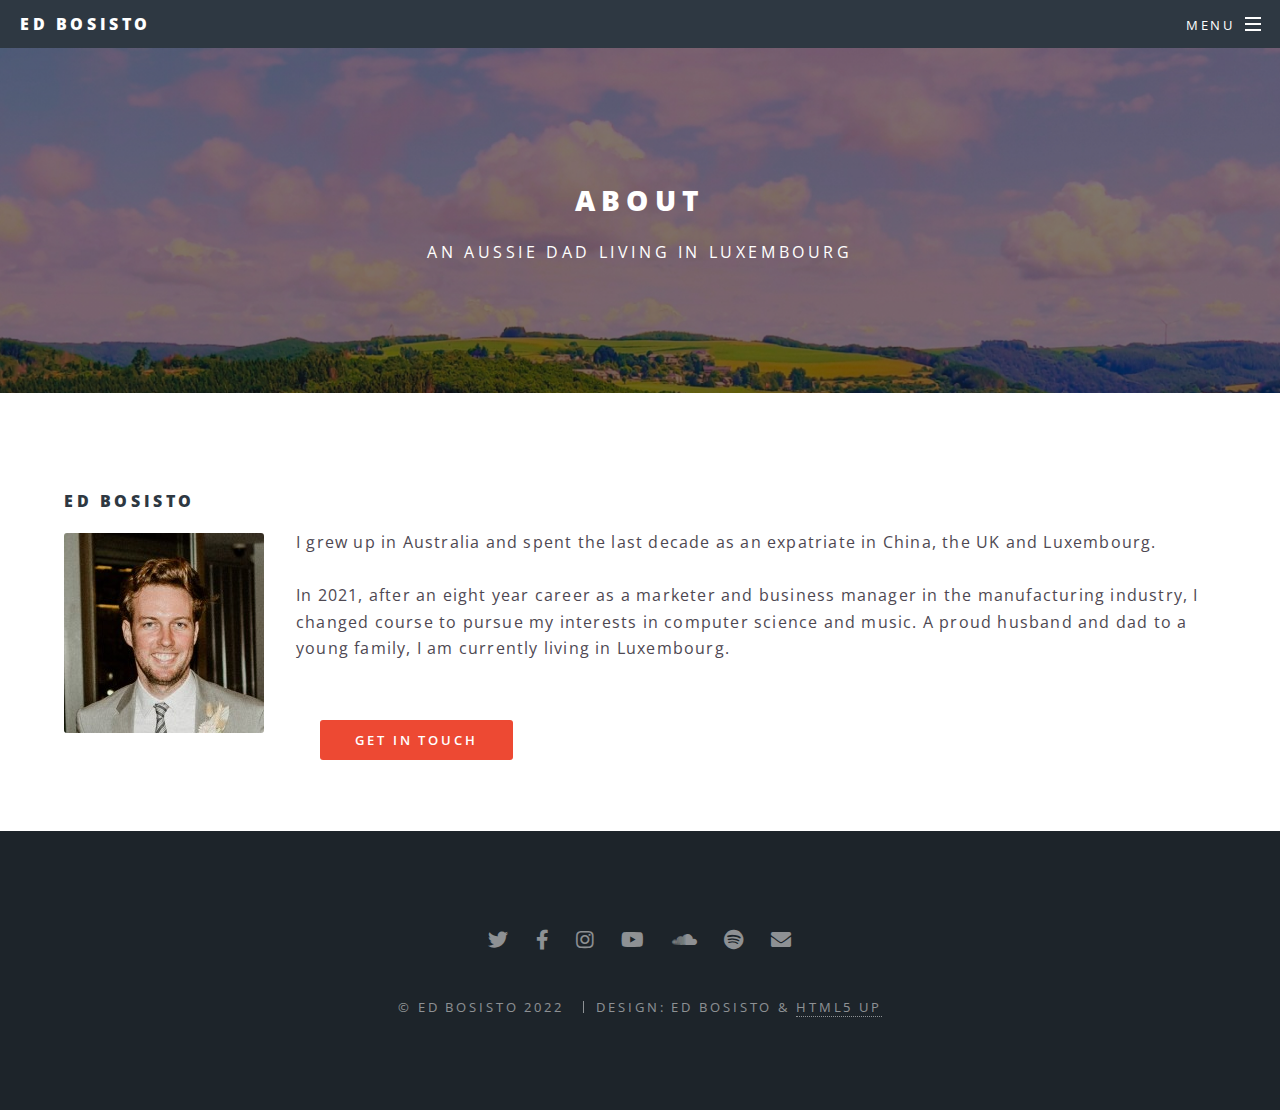
==== about.html @ 2164d8dc "uploaded from local drive" ====
<!DOCTYPE HTML>
<!--
	Spectral by HTML5 UP
	html5up.net | @ajlkn
	Free for personal and commercial use under the CCA 3.0 license (html5up.net/license)
-->
<html>

<head>
  <title>About</title>
  <meta charset="utf-8" />
  <meta name="viewport" content="width=device-width, initial-scale=1, user-scalable=no" />
  <link rel="icon" href="images/EB-blue-favicon.png">
  <link rel="stylesheet" href="assets/css/main.css" />
  <noscript>
    <link rel="stylesheet" href="assets/css/noscript.css" />
  </noscript>
</head>

<body class="is-preload">

  <!-- Page Wrapper -->
  <div id="page-wrapper">

    <!-- Header -->
    <header id="header">
      <h1><a href="index.html">Ed Bosisto</a></h1>
      <nav id="nav">
        <ul>
          <li class="special">
            <a href="#menu" class="menuToggle"><span>Menu</span></a>
            <div id="menu">
              <ul>
                <li><a href="about.html">About</a></li>
                <li><a href="programmer.html">Programmer</a></li>
                <li><a href="web-dev.html">Web Development</a></li>
                <li><a href="music.html">Music</a></li>
                <li><a href="blog.html">Blog</a></li>
                <li><a href="contact.html">Contact</a></li>
              </ul>
            </div>
          </li>
        </ul>
      </nav>
    </header>

    <!-- Main -->
    <article id="main">
      <header>
        <h2>About</h2>
        <p>An Aussie dad living in Luxembourg</p>
      </header>
      <section class="wrapper style5">
        <div class="inner">

          <section>
            <h4>Ed Bosisto</h4>
            <p><span class="image left"><img src="images/edbosisto-mug-square.jpg" alt="" /></span>I grew up in Australia and spent the last decade as an expatriate in China, the UK and Luxembourg. <br><br>
              In 2021, after an eight year career as a marketer and business manager in the manufacturing industry, I changed course to pursue my interests in computer science and music. A proud husband and dad to a young family, I am currently living
              in Luxembourg. <br><br>
            </p>
            <div class="row">
              <div class="col-6 col-12-medium">
                <a href="contact.html" class="button primary">Get in touch</a>
              </div>
            </div>
          </section>

        </div>
      </section>
    </article>

    <!-- Footer -->
		<footer id="footer">
			<ul class="icons">
				<li><a href="https://twitter.com/edbosisto" class="icon brands fa-twitter"><span class="label">Twitter</span></a></li>
				<li><a href="https://www.facebook.com/ed.bosisto" class="icon brands fa-facebook-f"><span class="label">Facebook</span></a></li>
				<li><a href="https://www.instagram.com/edbosisto/" class="icon brands fa-instagram"><span class="label">Instagram</span></a></li>
				<li><a href="https://www.youtube.com/channel/UC5zPRGl_d61PkL25b0gmbJA" class="icon brands fa-youtube"><span class="label">Instagram</span></a></li>
				<li><a href="https://soundcloud.com/edward-bosisto" class="icon brands fa-soundcloud"><span class="label">Soundcloud</span></a></li>
				<li><a href="https://open.spotify.com/artist/3NBjNRK4pB1Wua59xARRiu" class="icon brands fa-spotify"><span class="label">Spotify</span></a></li>
				<li><a href="contact.html" class="icon solid fa-envelope"><span class="label">Email</span></a></li>
			</ul>
			<ul class="copyright">
				<li>&copy; Ed Bosisto 2022</li>
				<li>Design: Ed Bosisto & <a href="http://html5up.net">HTML5 UP</a></li>
			</ul>
		</footer>

  </div>

  <!-- Scripts -->
  <script src="assets/js/jquery.min.js"></script>
  <script src="assets/js/jquery.scrollex.min.js"></script>
  <script src="assets/js/jquery.scrolly.min.js"></script>
  <script src="assets/js/browser.min.js"></script>
  <script src="assets/js/breakpoints.min.js"></script>
  <script src="assets/js/util.js"></script>
  <script src="assets/js/main.js"></script>

</body>

</html>
---- assets/css/main.css ----
@import url(fontawesome-all.min.css);
@import url("https://fonts.googleapis.com/css?family=Open+Sans:400,400italic,600,600italic,800,800italic");

/*
	Spectral by HTML5 UP
	html5up.net | @ajlkn
	Free for personal and commercial use under the CCA 3.0 license (html5up.net/license)
*/

html, body, div, span, applet, object,
iframe, h1, h2, h3, h4, h5, h6, p, blockquote,
pre, a, abbr, acronym, address, big, cite,
code, del, dfn, em, img, ins, kbd, q, s, samp,
small, strike, strong, sub, sup, tt, var, b,
u, i, center, dl, dt, dd, ol, ul, li, fieldset,
form, label, legend, table, caption, tbody,
tfoot, thead, tr, th, td, article, aside,
canvas, details, embed, figure, figcaption,
footer, header, hgroup, menu, nav, output, ruby,
section, summary, time, mark, audio, video {
	margin: 0;
	padding: 0;
	border: 0;
	font-size: 100%;
	font: inherit;
	vertical-align: baseline;}

article, aside, details, figcaption, figure,
footer, header, hgroup, menu, nav, section {
	display: block;}

body {
	line-height: 1;
}

ol, ul {
	list-style: none;
}

blockquote, q {
	quotes: none;
}

	blockquote:before, blockquote:after, q:before, q:after {
		content: '';
		content: none;
	}

table {
	border-collapse: collapse;
	border-spacing: 0;
}

body {
	-webkit-text-size-adjust: none;
}

mark {
	background-color: transparent;
	color: inherit;
}

input::-moz-focus-inner {
	border: 0;
	padding: 0;
}

input, select, textarea {
	-moz-appearance: none;
	-webkit-appearance: none;
	-ms-appearance: none;
	appearance: none;
}

/* Basic */

	@-ms-viewport {
		width: device-width;
	}

	html {
		box-sizing: border-box;
	}

	*, *:before, *:after {
		box-sizing: inherit;
	}

	body {
		background: #2e3842;
	}

		body.is-preload *, body.is-preload *:before, body.is-preload *:after {
			-moz-animation: none !important;
			-webkit-animation: none !important;
			-ms-animation: none !important;
			animation: none !important;
			-moz-transition: none !important;
			-webkit-transition: none !important;
			-ms-transition: none !important;
			transition: none !important;
		}

	body, input, select, textarea {
		color: #fff;
		font-family: "Open Sans", Helvetica, sans-serif;
		font-size: 15pt;
		font-weight: 400;
		letter-spacing: 0.075em;
		line-height: 1.65em;
	}

		@media screen and (max-width: 1680px) {

			body, input, select, textarea {
				font-size: 13pt;
			}

		}

		@media screen and (max-width: 1280px) {

			body, input, select, textarea {
				font-size: 12pt;
			}

		}

		@media screen and (max-width: 736px) {

			body, input, select, textarea {
				font-size: 11pt;
				letter-spacing: 0.0375em;
			}

		}

	a {
		-moz-transition: color 0.2s ease, border-bottom-color 0.2s ease;
		-webkit-transition: color 0.2s ease, border-bottom-color 0.2s ease;
		-ms-transition: color 0.2s ease, border-bottom-color 0.2s ease;
		transition: color 0.2s ease, border-bottom-color 0.2s ease;
		border-bottom: dotted 1px;
		color: inherit;
		text-decoration: none;
	}

		a:hover {
			border-bottom-color: transparent;
		}

	strong, b {
		color: #fff;
		font-weight: 600;
	}

	em, i {
		font-style: italic;
	}

	p {
		margin: 0 0 2em 0;
	}

	h1, h2, h3, h4, h5, h6 {
		color: #fff;
		font-weight: 800;
		letter-spacing: 0.225em;
		line-height: 1em;
		margin: 0 0 1em 0;
		text-transform: uppercase;
	}

		h1 a, h2 a, h3 a, h4 a, h5 a, h6 a {
			color: inherit;
			text-decoration: none;
		}

	h2 {
		font-size: 1.35em;
		line-height: 1.75em;
	}

		@media screen and (max-width: 736px) {

			h2 {
				font-size: 1.1em;
				line-height: 1.65em;
			}

		}

	h3 {
		font-size: 1.15em;
		line-height: 1.75em;
	}

		@media screen and (max-width: 736px) {

			h3 {
				font-size: 1em;
				line-height: 1.65em;
			}

		}

	h4 {
		font-size: 1em;
		line-height: 1.5em;
	}

	h5 {
		font-size: 0.8em;
		line-height: 1.5em;
	}

	h6 {
		font-size: 0.7em;
		line-height: 1.5em;
	}

	sub {
		font-size: 0.8em;
		position: relative;
		top: 0.5em;
	}

	sup {
		font-size: 0.8em;
		position: relative;
		top: -0.5em;
	}

	hr {
		border: 0;
		border-bottom: solid 2px #fff;
		margin: 3em 0;
	}

		hr.major {
			margin: 4.5em 0;
		}

	blockquote {
		border-left: solid 4px #fff;
		font-style: italic;
		margin: 0 0 2em 0;
		padding: 0.5em 0 0.5em 2em;
	}

	code {
		background: rgba(144, 144, 144, 0.25);
		border-radius: 3px;
		font-family: "Courier New", monospace;
		font-size: 0.9em;
		letter-spacing: 0;
		margin: 0 0.25em;
		padding: 0.25em 0.65em;
	}

	pre {
		-webkit-overflow-scrolling: touch;
		font-family: "Courier New", monospace;
		font-size: 0.9em;
		margin: 0 0 2em 0;
	}

		pre code {
			display: block;
			line-height: 1.75em;
			padding: 1em 1.5em;
			overflow-x: auto;
		}

	.align-left {
		text-align: left;
	}

	.align-center {
		text-align: center;
	}

	.align-right {
		text-align: right;
	}

/* Row */

	.row {
		display: flex;
		flex-wrap: wrap;
		box-sizing: border-box;
		align-items: stretch;
	}

		.row > * {
			box-sizing: border-box;
		}

		.row.gtr-uniform > * > :last-child {
			margin-bottom: 0;
		}

		.row.aln-left {
			justify-content: flex-start;
		}

		.row.aln-center {
			justify-content: center;
		}

		.row.aln-right {
			justify-content: flex-end;
		}

		.row.aln-top {
			align-items: flex-start;
		}

		.row.aln-middle {
			align-items: center;
		}

		.row.aln-bottom {
			align-items: flex-end;
		}

		.row > .imp {
			order: -1;
		}

		.row > .col-1 {
			width: 8.33333%;
		}

		.row > .off-1 {
			margin-left: 8.33333%;
		}

		.row > .col-2 {
			width: 16.66667%;
		}

		.row > .off-2 {
			margin-left: 16.66667%;
		}

		.row > .col-3 {
			width: 25%;
		}

		.row > .off-3 {
			margin-left: 25%;
		}

		.row > .col-4 {
			width: 33.33333%;
		}

		.row > .off-4 {
			margin-left: 33.33333%;
		}

		.row > .col-5 {
			width: 41.66667%;
		}

		.row > .off-5 {
			margin-left: 41.66667%;
		}

		.row > .col-6 {
			width: 50%;
		}

		.row > .off-6 {
			margin-left: 50%;
		}

		.row > .col-7 {
			width: 58.33333%;
		}

		.row > .off-7 {
			margin-left: 58.33333%;
		}

		.row > .col-8 {
			width: 66.66667%;
		}

		.row > .off-8 {
			margin-left: 66.66667%;
		}

		.row > .col-9 {
			width: 75%;
		}

		.row > .off-9 {
			margin-left: 75%;
		}

		.row > .col-10 {
			width: 83.33333%;
		}

		.row > .off-10 {
			margin-left: 83.33333%;
		}

		.row > .col-11 {
			width: 91.66667%;
		}

		.row > .off-11 {
			margin-left: 91.66667%;
		}

		.row > .col-12 {
			width: 100%;
		}

		.row > .off-12 {
			margin-left: 100%;
		}

		.row.gtr-0 {
			margin-top: 0;
			margin-left: 0em;
		}

			.row.gtr-0 > * {
				padding: 0 0 0 0em;
			}

			.row.gtr-0.gtr-uniform {
				margin-top: 0em;
			}

				.row.gtr-0.gtr-uniform > * {
					padding-top: 0em;
				}

		.row.gtr-25 {
			margin-top: 0;
			margin-left: -0.375em;
		}

			.row.gtr-25 > * {
				padding: 0 0 0 0.375em;
			}

			.row.gtr-25.gtr-uniform {
				margin-top: -0.375em;
			}

				.row.gtr-25.gtr-uniform > * {
					padding-top: 0.375em;
				}

		.row.gtr-50 {
			margin-top: 0;
			margin-left: -0.75em;
		}

			.row.gtr-50 > * {
				padding: 0 0 0 0.75em;
			}

			.row.gtr-50.gtr-uniform {
				margin-top: -0.75em;
			}

				.row.gtr-50.gtr-uniform > * {
					padding-top: 0.75em;
				}

		.row {
			margin-top: 0;
			margin-left: -1.5em;
		}

			.row > * {
				padding: 0 0 0 1.5em;
			}

			.row.gtr-uniform {
				margin-top: -1.5em;
			}

				.row.gtr-uniform > * {
					padding-top: 1.5em;
				}

		.row.gtr-150 {
			margin-top: 0;
			margin-left: -2.25em;
		}

			.row.gtr-150 > * {
				padding: 0 0 0 2.25em;
			}

			.row.gtr-150.gtr-uniform {
				margin-top: -2.25em;
			}

				.row.gtr-150.gtr-uniform > * {
					padding-top: 2.25em;
				}

		.row.gtr-200 {
			margin-top: 0;
			margin-left: -3em;
		}

			.row.gtr-200 > * {
				padding: 0 0 0 3em;
			}

			.row.gtr-200.gtr-uniform {
				margin-top: -3em;
			}

				.row.gtr-200.gtr-uniform > * {
					padding-top: 3em;
				}

		@media screen and (max-width: 1680px) {

			.row {
				display: flex;
				flex-wrap: wrap;
				box-sizing: border-box;
				align-items: stretch;
			}

				.row > * {
					box-sizing: border-box;
				}

				.row.gtr-uniform > * > :last-child {
					margin-bottom: 0;
				}

				.row.aln-left {
					justify-content: flex-start;
				}

				.row.aln-center {
					justify-content: center;
				}

				.row.aln-right {
					justify-content: flex-end;
				}

				.row.aln-top {
					align-items: flex-start;
				}

				.row.aln-middle {
					align-items: center;
				}

				.row.aln-bottom {
					align-items: flex-end;
				}

				.row > .imp-xlarge {
					order: -1;
				}

				.row > .col-1-xlarge {
					width: 8.33333%;
				}

				.row > .off-1-xlarge {
					margin-left: 8.33333%;
				}

				.row > .col-2-xlarge {
					width: 16.66667%;
				}

				.row > .off-2-xlarge {
					margin-left: 16.66667%;
				}

				.row > .col-3-xlarge {
					width: 25%;
				}

				.row > .off-3-xlarge {
					margin-left: 25%;
				}

				.row > .col-4-xlarge {
					width: 33.33333%;
				}

				.row > .off-4-xlarge {
					margin-left: 33.33333%;
				}

				.row > .col-5-xlarge {
					width: 41.66667%;
				}

				.row > .off-5-xlarge {
					margin-left: 41.66667%;
				}

				.row > .col-6-xlarge {
					width: 50%;
				}

				.row > .off-6-xlarge {
					margin-left: 50%;
				}

				.row > .col-7-xlarge {
					width: 58.33333%;
				}

				.row > .off-7-xlarge {
					margin-left: 58.33333%;
				}

				.row > .col-8-xlarge {
					width: 66.66667%;
				}

				.row > .off-8-xlarge {
					margin-left: 66.66667%;
				}

				.row > .col-9-xlarge {
					width: 75%;
				}

				.row > .off-9-xlarge {
					margin-left: 75%;
				}

				.row > .col-10-xlarge {
					width: 83.33333%;
				}

				.row > .off-10-xlarge {
					margin-left: 83.33333%;
				}

				.row > .col-11-xlarge {
					width: 91.66667%;
				}

				.row > .off-11-xlarge {
					margin-left: 91.66667%;
				}

				.row > .col-12-xlarge {
					width: 100%;
				}

				.row > .off-12-xlarge {
					margin-left: 100%;
				}

				.row.gtr-0 {
					margin-top: 0;
					margin-left: 0em;
				}

					.row.gtr-0 > * {
						padding: 0 0 0 0em;
					}

					.row.gtr-0.gtr-uniform {
						margin-top: 0em;
					}

						.row.gtr-0.gtr-uniform > * {
							padding-top: 0em;
						}

				.row.gtr-25 {
					margin-top: 0;
					margin-left: -0.375em;
				}

					.row.gtr-25 > * {
						padding: 0 0 0 0.375em;
					}

					.row.gtr-25.gtr-uniform {
						margin-top: -0.375em;
					}

						.row.gtr-25.gtr-uniform > * {
							padding-top: 0.375em;
						}

				.row.gtr-50 {
					margin-top: 0;
					margin-left: -0.75em;
				}

					.row.gtr-50 > * {
						padding: 0 0 0 0.75em;
					}

					.row.gtr-50.gtr-uniform {
						margin-top: -0.75em;
					}

						.row.gtr-50.gtr-uniform > * {
							padding-top: 0.75em;
						}

				.row {
					margin-top: 0;
					margin-left: -1.5em;
				}

					.row > * {
						padding: 0 0 0 1.5em;
					}

					.row.gtr-uniform {
						margin-top: -1.5em;
					}

						.row.gtr-uniform > * {
							padding-top: 1.5em;
						}

				.row.gtr-150 {
					margin-top: 0;
					margin-left: -2.25em;
				}

					.row.gtr-150 > * {
						padding: 0 0 0 2.25em;
					}

					.row.gtr-150.gtr-uniform {
						margin-top: -2.25em;
					}

						.row.gtr-150.gtr-uniform > * {
							padding-top: 2.25em;
						}

				.row.gtr-200 {
					margin-top: 0;
					margin-left: -3em;
				}

					.row.gtr-200 > * {
						padding: 0 0 0 3em;
					}

					.row.gtr-200.gtr-uniform {
						margin-top: -3em;
					}

						.row.gtr-200.gtr-uniform > * {
							padding-top: 3em;
						}

		}

		@media screen and (max-width: 1280px) {

			.row {
				display: flex;
				flex-wrap: wrap;
				box-sizing: border-box;
				align-items: stretch;
			}

				.row > * {
					box-sizing: border-box;
				}

				.row.gtr-uniform > * > :last-child {
					margin-bottom: 0;
				}

				.row.aln-left {
					justify-content: flex-start;
				}

				.row.aln-center {
					justify-content: center;
				}

				.row.aln-right {
					justify-content: flex-end;
				}

				.row.aln-top {
					align-items: flex-start;
				}

				.row.aln-middle {
					align-items: center;
				}

				.row.aln-bottom {
					align-items: flex-end;
				}

				.row > .imp-large {
					order: -1;
				}

				.row > .col-1-large {
					width: 8.33333%;
				}

				.row > .off-1-large {
					margin-left: 8.33333%;
				}

				.row > .col-2-large {
					width: 16.66667%;
				}

				.row > .off-2-large {
					margin-left: 16.66667%;
				}

				.row > .col-3-large {
					width: 25%;
				}

				.row > .off-3-large {
					margin-left: 25%;
				}

				.row > .col-4-large {
					width: 33.33333%;
				}

				.row > .off-4-large {
					margin-left: 33.33333%;
				}

				.row > .col-5-large {
					width: 41.66667%;
				}

				.row > .off-5-large {
					margin-left: 41.66667%;
				}

				.row > .col-6-large {
					width: 50%;
				}

				.row > .off-6-large {
					margin-left: 50%;
				}

				.row > .col-7-large {
					width: 58.33333%;
				}

				.row > .off-7-large {
					margin-left: 58.33333%;
				}

				.row > .col-8-large {
					width: 66.66667%;
				}

				.row > .off-8-large {
					margin-left: 66.66667%;
				}

				.row > .col-9-large {
					width: 75%;
				}

				.row > .off-9-large {
					margin-left: 75%;
				}

				.row > .col-10-large {
					width: 83.33333%;
				}

				.row > .off-10-large {
					margin-left: 83.33333%;
				}

				.row > .col-11-large {
					width: 91.66667%;
				}

				.row > .off-11-large {
					margin-left: 91.66667%;
				}

				.row > .col-12-large {
					width: 100%;
				}

				.row > .off-12-large {
					margin-left: 100%;
				}

				.row.gtr-0 {
					margin-top: 0;
					margin-left: 0em;
				}

					.row.gtr-0 > * {
						padding: 0 0 0 0em;
					}

					.row.gtr-0.gtr-uniform {
						margin-top: 0em;
					}

						.row.gtr-0.gtr-uniform > * {
							padding-top: 0em;
						}

				.row.gtr-25 {
					margin-top: 0;
					margin-left: -0.375em;
				}

					.row.gtr-25 > * {
						padding: 0 0 0 0.375em;
					}

					.row.gtr-25.gtr-uniform {
						margin-top: -0.375em;
					}

						.row.gtr-25.gtr-uniform > * {
							padding-top: 0.375em;
						}

				.row.gtr-50 {
					margin-top: 0;
					margin-left: -0.75em;
				}

					.row.gtr-50 > * {
						padding: 0 0 0 0.75em;
					}

					.row.gtr-50.gtr-uniform {
						margin-top: -0.75em;
					}

						.row.gtr-50.gtr-uniform > * {
							padding-top: 0.75em;
						}

				.row {
					margin-top: 0;
					margin-left: -1.5em;
				}

					.row > * {
						padding: 0 0 0 1.5em;
					}

					.row.gtr-uniform {
						margin-top: -1.5em;
					}

						.row.gtr-uniform > * {
							padding-top: 1.5em;
						}

				.row.gtr-150 {
					margin-top: 0;
					margin-left: -2.25em;
				}

					.row.gtr-150 > * {
						padding: 0 0 0 2.25em;
					}

					.row.gtr-150.gtr-uniform {
						margin-top: -2.25em;
					}

						.row.gtr-150.gtr-uniform > * {
							padding-top: 2.25em;
						}

				.row.gtr-200 {
					margin-top: 0;
					margin-left: -3em;
				}

					.row.gtr-200 > * {
						padding: 0 0 0 3em;
					}

					.row.gtr-200.gtr-uniform {
						margin-top: -3em;
					}

						.row.gtr-200.gtr-uniform > * {
							padding-top: 3em;
						}

		}

		@media screen and (max-width: 980px) {

			.row {
				display: flex;
				flex-wrap: wrap;
				box-sizing: border-box;
				align-items: stretch;
			}

				.row > * {
					box-sizing: border-box;
				}

				.row.gtr-uniform > * > :last-child {
					margin-bottom: 0;
				}

				.row.aln-left {
					justify-content: flex-start;
				}

				.row.aln-center {
					justify-content: center;
				}

				.row.aln-right {
					justify-content: flex-end;
				}

				.row.aln-top {
					align-items: flex-start;
				}

				.row.aln-middle {
					align-items: center;
				}

				.row.aln-bottom {
					align-items: flex-end;
				}

				.row > .imp-medium {
					order: -1;
				}

				.row > .col-1-medium {
					width: 8.33333%;
				}

				.row > .off-1-medium {
					margin-left: 8.33333%;
				}

				.row > .col-2-medium {
					width: 16.66667%;
				}

				.row > .off-2-medium {
					margin-left: 16.66667%;
				}

				.row > .col-3-medium {
					width: 25%;
				}

				.row > .off-3-medium {
					margin-left: 25%;
				}

				.row > .col-4-medium {
					width: 33.33333%;
				}

				.row > .off-4-medium {
					margin-left: 33.33333%;
				}

				.row > .col-5-medium {
					width: 41.66667%;
				}

				.row > .off-5-medium {
					margin-left: 41.66667%;
				}

				.row > .col-6-medium {
					width: 50%;
				}

				.row > .off-6-medium {
					margin-left: 50%;
				}

				.row > .col-7-medium {
					width: 58.33333%;
				}

				.row > .off-7-medium {
					margin-left: 58.33333%;
				}

				.row > .col-8-medium {
					width: 66.66667%;
				}

				.row > .off-8-medium {
					margin-left: 66.66667%;
				}

				.row > .col-9-medium {
					width: 75%;
				}

				.row > .off-9-medium {
					margin-left: 75%;
				}

				.row > .col-10-medium {
					width: 83.33333%;
				}

				.row > .off-10-medium {
					margin-left: 83.33333%;
				}

				.row > .col-11-medium {
					width: 91.66667%;
				}

				.row > .off-11-medium {
					margin-left: 91.66667%;
				}

				.row > .col-12-medium {
					width: 100%;
				}

				.row > .off-12-medium {
					margin-left: 100%;
				}

				.row.gtr-0 {
					margin-top: 0;
					margin-left: 0em;
				}

					.row.gtr-0 > * {
						padding: 0 0 0 0em;
					}

					.row.gtr-0.gtr-uniform {
						margin-top: 0em;
					}

						.row.gtr-0.gtr-uniform > * {
							padding-top: 0em;
						}

				.row.gtr-25 {
					margin-top: 0;
					margin-left: -0.375em;
				}

					.row.gtr-25 > * {
						padding: 0 0 0 0.375em;
					}

					.row.gtr-25.gtr-uniform {
						margin-top: -0.375em;
					}

						.row.gtr-25.gtr-uniform > * {
							padding-top: 0.375em;
						}

				.row.gtr-50 {
					margin-top: 0;
					margin-left: -0.75em;
				}

					.row.gtr-50 > * {
						padding: 0 0 0 0.75em;
					}

					.row.gtr-50.gtr-uniform {
						margin-top: -0.75em;
					}

						.row.gtr-50.gtr-uniform > * {
							padding-top: 0.75em;
						}

				.row {
					margin-top: 0;
					margin-left: -1.5em;
				}

					.row > * {
						padding: 0 0 0 1.5em;
					}

					.row.gtr-uniform {
						margin-top: -1.5em;
					}

						.row.gtr-uniform > * {
							padding-top: 1.5em;
						}

				.row.gtr-150 {
					margin-top: 0;
					margin-left: -2.25em;
				}

					.row.gtr-150 > * {
						padding: 0 0 0 2.25em;
					}

					.row.gtr-150.gtr-uniform {
						margin-top: -2.25em;
					}

						.row.gtr-150.gtr-uniform > * {
							padding-top: 2.25em;
						}

				.row.gtr-200 {
					margin-top: 0;
					margin-left: -3em;
				}

					.row.gtr-200 > * {
						padding: 0 0 0 3em;
					}

					.row.gtr-200.gtr-uniform {
						margin-top: -3em;
					}

						.row.gtr-200.gtr-uniform > * {
							padding-top: 3em;
						}

		}

		@media screen and (max-width: 736px) {

			.row {
				display: flex;
				flex-wrap: wrap;
				box-sizing: border-box;
				align-items: stretch;
			}

				.row > * {
					box-sizing: border-box;
				}

				.row.gtr-uniform > * > :last-child {
					margin-bottom: 0;
				}

				.row.aln-left {
					justify-content: flex-start;
				}

				.row.aln-center {
					justify-content: center;
				}

				.row.aln-right {
					justify-content: flex-end;
				}

				.row.aln-top {
					align-items: flex-start;
				}

				.row.aln-middle {
					align-items: center;
				}

				.row.aln-bottom {
					align-items: flex-end;
				}

				.row > .imp-small {
					order: -1;
				}

				.row > .col-1-small {
					width: 8.33333%;
				}

				.row > .off-1-small {
					margin-left: 8.33333%;
				}

				.row > .col-2-small {
					width: 16.66667%;
				}

				.row > .off-2-small {
					margin-left: 16.66667%;
				}

				.row > .col-3-small {
					width: 25%;
				}

				.row > .off-3-small {
					margin-left: 25%;
				}

				.row > .col-4-small {
					width: 33.33333%;
				}

				.row > .off-4-small {
					margin-left: 33.33333%;
				}

				.row > .col-5-small {
					width: 41.66667%;
				}

				.row > .off-5-small {
					margin-left: 41.66667%;
				}

				.row > .col-6-small {
					width: 50%;
				}

				.row > .off-6-small {
					margin-left: 50%;
				}

				.row > .col-7-small {
					width: 58.33333%;
				}

				.row > .off-7-small {
					margin-left: 58.33333%;
				}

				.row > .col-8-small {
					width: 66.66667%;
				}

				.row > .off-8-small {
					margin-left: 66.66667%;
				}

				.row > .col-9-small {
					width: 75%;
				}

				.row > .off-9-small {
					margin-left: 75%;
				}

				.row > .col-10-small {
					width: 83.33333%;
				}

				.row > .off-10-small {
					margin-left: 83.33333%;
				}

				.row > .col-11-small {
					width: 91.66667%;
				}

				.row > .off-11-small {
					margin-left: 91.66667%;
				}

				.row > .col-12-small {
					width: 100%;
				}

				.row > .off-12-small {
					margin-left: 100%;
				}

				.row.gtr-0 {
					margin-top: 0;
					margin-left: 0em;
				}

					.row.gtr-0 > * {
						padding: 0 0 0 0em;
					}

					.row.gtr-0.gtr-uniform {
						margin-top: 0em;
					}

						.row.gtr-0.gtr-uniform > * {
							padding-top: 0em;
						}

				.row.gtr-25 {
					margin-top: 0;
					margin-left: -0.375em;
				}

					.row.gtr-25 > * {
						padding: 0 0 0 0.375em;
					}

					.row.gtr-25.gtr-uniform {
						margin-top: -0.375em;
					}

						.row.gtr-25.gtr-uniform > * {
							padding-top: 0.375em;
						}

				.row.gtr-50 {
					margin-top: 0;
					margin-left: -0.75em;
				}

					.row.gtr-50 > * {
						padding: 0 0 0 0.75em;
					}

					.row.gtr-50.gtr-uniform {
						margin-top: -0.75em;
					}

						.row.gtr-50.gtr-uniform > * {
							padding-top: 0.75em;
						}

				.row {
					margin-top: 0;
					margin-left: -1.5em;
				}

					.row > * {
						padding: 0 0 0 1.5em;
					}

					.row.gtr-uniform {
						margin-top: -1.5em;
					}

						.row.gtr-uniform > * {
							padding-top: 1.5em;
						}

				.row.gtr-150 {
					margin-top: 0;
					margin-left: -2.25em;
				}

					.row.gtr-150 > * {
						padding: 0 0 0 2.25em;
					}

					.row.gtr-150.gtr-uniform {
						margin-top: -2.25em;
					}

						.row.gtr-150.gtr-uniform > * {
							padding-top: 2.25em;
						}

				.row.gtr-200 {
					margin-top: 0;
					margin-left: -3em;
				}

					.row.gtr-200 > * {
						padding: 0 0 0 3em;
					}

					.row.gtr-200.gtr-uniform {
						margin-top: -3em;
					}

						.row.gtr-200.gtr-uniform > * {
							padding-top: 3em;
						}

		}

		@media screen and (max-width: 480px) {

			.row {
				display: flex;
				flex-wrap: wrap;
				box-sizing: border-box;
				align-items: stretch;
			}

				.row > * {
					box-sizing: border-box;
				}

				.row.gtr-uniform > * > :last-child {
					margin-bottom: 0;
				}

				.row.aln-left {
					justify-content: flex-start;
				}

				.row.aln-center {
					justify-content: center;
				}

				.row.aln-right {
					justify-content: flex-end;
				}

				.row.aln-top {
					align-items: flex-start;
				}

				.row.aln-middle {
					align-items: center;
				}

				.row.aln-bottom {
					align-items: flex-end;
				}

				.row > .imp-xsmall {
					order: -1;
				}

				.row > .col-1-xsmall {
					width: 8.33333%;
				}

				.row > .off-1-xsmall {
					margin-left: 8.33333%;
				}

				.row > .col-2-xsmall {
					width: 16.66667%;
				}

				.row > .off-2-xsmall {
					margin-left: 16.66667%;
				}

				.row > .col-3-xsmall {
					width: 25%;
				}

				.row > .off-3-xsmall {
					margin-left: 25%;
				}

				.row > .col-4-xsmall {
					width: 33.33333%;
				}

				.row > .off-4-xsmall {
					margin-left: 33.33333%;
				}

				.row > .col-5-xsmall {
					width: 41.66667%;
				}

				.row > .off-5-xsmall {
					margin-left: 41.66667%;
				}

				.row > .col-6-xsmall {
					width: 50%;
				}

				.row > .off-6-xsmall {
					margin-left: 50%;
				}

				.row > .col-7-xsmall {
					width: 58.33333%;
				}

				.row > .off-7-xsmall {
					margin-left: 58.33333%;
				}

				.row > .col-8-xsmall {
					width: 66.66667%;
				}

				.row > .off-8-xsmall {
					margin-left: 66.66667%;
				}

				.row > .col-9-xsmall {
					width: 75%;
				}

				.row > .off-9-xsmall {
					margin-left: 75%;
				}

				.row > .col-10-xsmall {
					width: 83.33333%;
				}

				.row > .off-10-xsmall {
					margin-left: 83.33333%;
				}

				.row > .col-11-xsmall {
					width: 91.66667%;
				}

				.row > .off-11-xsmall {
					margin-left: 91.66667%;
				}

				.row > .col-12-xsmall {
					width: 100%;
				}

				.row > .off-12-xsmall {
					margin-left: 100%;
				}

				.row.gtr-0 {
					margin-top: 0;
					margin-left: 0em;
				}

					.row.gtr-0 > * {
						padding: 0 0 0 0em;
					}

					.row.gtr-0.gtr-uniform {
						margin-top: 0em;
					}

						.row.gtr-0.gtr-uniform > * {
							padding-top: 0em;
						}

				.row.gtr-25 {
					margin-top: 0;
					margin-left: -0.375em;
				}

					.row.gtr-25 > * {
						padding: 0 0 0 0.375em;
					}

					.row.gtr-25.gtr-uniform {
						margin-top: -0.375em;
					}

						.row.gtr-25.gtr-uniform > * {
							padding-top: 0.375em;
						}

				.row.gtr-50 {
					margin-top: 0;
					margin-left: -0.75em;
				}

					.row.gtr-50 > * {
						padding: 0 0 0 0.75em;
					}

					.row.gtr-50.gtr-uniform {
						margin-top: -0.75em;
					}

						.row.gtr-50.gtr-uniform > * {
							padding-top: 0.75em;
						}

				.row {
					margin-top: 0;
					margin-left: -1.5em;
				}

					.row > * {
						padding: 0 0 0 1.5em;
					}

					.row.gtr-uniform {
						margin-top: -1.5em;
					}

						.row.gtr-uniform > * {
							padding-top: 1.5em;
						}

				.row.gtr-150 {
					margin-top: 0;
					margin-left: -2.25em;
				}

					.row.gtr-150 > * {
						padding: 0 0 0 2.25em;
					}

					.row.gtr-150.gtr-uniform {
						margin-top: -2.25em;
					}

						.row.gtr-150.gtr-uniform > * {
							padding-top: 2.25em;
						}

				.row.gtr-200 {
					margin-top: 0;
					margin-left: -3em;
				}

					.row.gtr-200 > * {
						padding: 0 0 0 3em;
					}

					.row.gtr-200.gtr-uniform {
						margin-top: -3em;
					}

						.row.gtr-200.gtr-uniform > * {
							padding-top: 3em;
						}

		}

/* Section/Article */

	section.special, article.special {
		text-align: center;
	}

	header p {
		color: rgba(255, 255, 255, 0.5);
		position: relative;
		top: -0.25em;
	}

	header h3 + p {
		font-size: 1.1em;
	}

	header h4 + p,
	header h5 + p,
	header h6 + p {
		font-size: 0.9em;
	}

	header.major {
		margin: 0 0 3.5em 0;
	}

		header.major h2, header.major h3, header.major h4, header.major h5, header.major h6 {
			border-bottom: solid 2px #fff;
			display: inline-block;
			padding-bottom: 1em;
			position: relative;
		}

			header.major h2:after, header.major h3:after, header.major h4:after, header.major h5:after, header.major h6:after {
				content: '';
				display: block;
				height: 1px;
			}

		header.major p {
			color: #fff;
			top: 0;
		}

		@media screen and (max-width: 736px) {

			header.major {
				margin: 0 0 2em 0;
			}

		}

	@media screen and (max-width: 980px) {

		header br {
			display: none;
		}

	}

/* Form */

	form {
		margin: 0 0 2em 0;
	}

	label {
		color: #fff;
		display: block;
		font-size: 0.9em;
		font-weight: 600;
		margin: 0 0 1em 0;
	}

	input[type="text"],
	input[type="password"],
	input[type="email"],
	select,
	textarea {
		-moz-appearance: none;
		-webkit-appearance: none;
		-ms-appearance: none;
		appearance: none;
		background-color: rgba(144, 144, 144, 0.25);
		border-radius: 3px;
		border: none;
		color: inherit;
		display: block;
		outline: 0;
		padding: 0 1em;
		text-decoration: none;
		width: 100%;
	}

		input[type="text"]:invalid,
		input[type="password"]:invalid,
		input[type="email"]:invalid,
		select:invalid,
		textarea:invalid {
			box-shadow: none;
		}

		input[type="text"]:focus,
		input[type="password"]:focus,
		input[type="email"]:focus,
		select:focus,
		textarea:focus {
			box-shadow: 0 0 0 2px #00A3E0;
		}

	select {
		background-size: 1.25em;
		background-repeat: no-repeat;
		background-position: calc(100% - 1em) center;
		height: 2.75em;
		padding-right: 2.75em;
		text-overflow: ellipsis;
	}

		select:focus::-ms-value {
			background-color: transparent;
		}

		select::-ms-expand {
			display: none;
		}

	input[type="text"],
	input[type="password"],
	input[type="email"],
	select {
		height: 2.75em;
	}

	textarea {
		padding: 0.75em 1em;
	}

	input[type="checkbox"],
	input[type="radio"] {
		-moz-appearance: none;
		-webkit-appearance: none;
		-ms-appearance: none;
		appearance: none;
		display: block;
		float: left;
		margin-right: -2em;
		opacity: 0;
		width: 1em;
		z-index: -1;
	}

		input[type="checkbox"] + label,
		input[type="radio"] + label {
			text-decoration: none;
			color: #fff;
			cursor: pointer;
			display: inline-block;
			font-size: 1em;
			font-weight: 400;
			padding-left: 2.4em;
			padding-right: 0.75em;
			position: relative;
		}

			input[type="checkbox"] + label:before,
			input[type="radio"] + label:before {
				-moz-osx-font-smoothing: grayscale;
				-webkit-font-smoothing: antialiased;
				display: inline-block;
				font-style: normal;
				font-variant: normal;
				text-rendering: auto;
				line-height: 1;
				text-transform: none !important;
				font-family: 'Font Awesome 5 Free';
				font-weight: 900;
			}

			input[type="checkbox"] + label:before,
			input[type="radio"] + label:before {
				background: rgba(144, 144, 144, 0.25);
				border-radius: 3px;
				content: '';
				display: inline-block;
				font-size: 0.8em;
				height: 2.0625em;
				left: 0;
				line-height: 2.0625em;
				position: absolute;
				text-align: center;
				top: 0;
				width: 2.0625em;
			}

		input[type="checkbox"]:checked + label:before,
		input[type="radio"]:checked + label:before {
			background: #2e3842;
			color: #fff;
			content: '\f00c';
		}

		input[type="checkbox"]:focus + label:before,
		input[type="radio"]:focus + label:before {
			box-shadow: 0 0 0 2px #00A3E0;
		}

	input[type="checkbox"] + label:before {
		border-radius: 3px;
	}

	input[type="radio"] + label:before {
		border-radius: 100%;
	}

	::-webkit-input-placeholder {
		color: rgba(255, 255, 255, 0.5) !important;
		opacity: 1.0;
	}

	:-moz-placeholder {
		color: rgba(255, 255, 255, 0.5) !important;
		opacity: 1.0;
	}

	::-moz-placeholder {
		color: rgba(255, 255, 255, 0.5) !important;
		opacity: 1.0;
	}

	:-ms-input-placeholder {
		color: rgba(255, 255, 255, 0.5) !important;
		opacity: 1.0;
	}

/* Box */

	.box {
		border-radius: 3px;
		border: solid 2px #fff;
		margin-bottom: 2em;
		padding: 1.5em;
	}

		.box > :last-child,
		.box > :last-child > :last-child,
		.box > :last-child > :last-child > :last-child {
			margin-bottom: 0;
		}

		.box.alt {
			border: 0;
			border-radius: 0;
			padding: 0;
		}

/* Icon */

	.icon {
		text-decoration: none;
		border-bottom: none;
		position: relative;
	}

		.icon:before {
			-moz-osx-font-smoothing: grayscale;
			-webkit-font-smoothing: antialiased;
			display: inline-block;
			font-style: normal;
			font-variant: normal;
			text-rendering: auto;
			line-height: 1;
			text-transform: none !important;
			font-family: 'Font Awesome 5 Free';
			font-weight: 400;
		}

		.icon > .label {
			display: none;
		}

		.icon:before {
			line-height: inherit;
		}

		.icon.solid:before {
			font-weight: 900;
		}

		.icon.brands:before {
			font-family: 'Font Awesome 5 Brands';
		}

		.icon.major {
			-moz-transform: rotate(-45deg);
			-webkit-transform: rotate(-45deg);
			-ms-transform: rotate(-45deg);
			transform: rotate(-45deg);
			border-radius: 3px;
			border: solid 2px #fff;
			display: inline-block;
			font-size: 1.35em;
			height: calc(3em + 2px);
			line-height: 3em;
			text-align: center;
			width: calc(3em + 2px);
		}

			.icon.major:before {
				-moz-transform: rotate(45deg);
				-webkit-transform: rotate(45deg);
				-ms-transform: rotate(45deg);
				transform: rotate(45deg);
				display: inline-block;
				font-size: 1.5em;
			}

			@media screen and (max-width: 736px) {

				.icon.major {
					font-size: 1em;
				}

			}

		.icon.style1 {
			color: #00ffcc;
		}

		.icon.style2 {
			color: #00f0ff;
		}

		.icon.style3 {
			color: #76ddff;
		}

/* Image */

	.image {
		border-radius: 3px;
		border: 0;
		display: inline-block;
		position: relative;
	}

		.image img {
			border-radius: 3px;
			display: block;
		}

		.image.left {
			float: left;
			margin: 0 2em 2em 0;
			top: 0.25em;
		}

		.image.right {
			float: right;
			margin: 0 0 2em 2em;
			top: 0.25em;
		}

		.image.left, .image.right {
			max-width: 40%;
		}

			.image.left img, .image.right img {
				width: 100%;
			}

		.image.fit {
			display: block;
			margin: 0 0 2em 0;
			width: 100%;
		}

			.image.fit img {
				width: 100%;
			}

/* List */

	ol {
		list-style: decimal;
		margin: 0 0 2em 0;
		padding-left: 1.25em;
	}

		ol li {
			padding-left: 0.25em;
		}

	ul {
		list-style: disc;
		margin: 0 0 2em 0;
		padding-left: 1em;
	}

		ul li {
			padding-left: 0.5em;
		}

		ul.alt {
			list-style: none;
			padding-left: 0;
		}

			ul.alt li {
				border-top: solid 1px #fff;
				padding: 0.5em 0;
			}

				ul.alt li:first-child {
					border-top: 0;
					padding-top: 0;
				}

	dl {
		margin: 0 0 2em 0;
	}

/* Actions */

	ul.actions {
		display: -moz-flex;
		display: -webkit-flex;
		display: -ms-flex;
		display: flex;
		cursor: default;
		list-style: none;
		margin-left: -1em;
		padding-left: 0;
	}

		ul.actions li {
			padding: 0 0 0 1em;
			vertical-align: middle;
		}

		ul.actions.special {
			-moz-justify-content: center;
			-webkit-justify-content: center;
			-ms-justify-content: center;
			justify-content: center;
			width: 100%;
			margin-left: 0;
		}

			ul.actions.special li:first-child {
				padding-left: 0;
			}

		ul.actions.stacked {
			-moz-flex-direction: column;
			-webkit-flex-direction: column;
			-ms-flex-direction: column;
			flex-direction: column;
			margin-left: 0;
		}

			ul.actions.stacked li {
				padding: 1em 0 0 0;
			}

				ul.actions.stacked li:first-child {
					padding-top: 0;
				}

		ul.actions.fit {
			width: calc(100% + 1em);
		}

			ul.actions.fit li {
				-moz-flex-grow: 1;
				-webkit-flex-grow: 1;
				-ms-flex-grow: 1;
				flex-grow: 1;
				-moz-flex-shrink: 1;
				-webkit-flex-shrink: 1;
				-ms-flex-shrink: 1;
				flex-shrink: 1;
				width: 100%;
			}

				ul.actions.fit li > * {
					width: 100%;
				}

			ul.actions.fit.stacked {
				width: 100%;
			}

		@media screen and (max-width: 480px) {

			ul.actions:not(.fixed) {
				-moz-flex-direction: column;
				-webkit-flex-direction: column;
				-ms-flex-direction: column;
				flex-direction: column;
				margin-left: 0;
				width: 100% !important;
			}

				ul.actions:not(.fixed) li {
					-moz-flex-grow: 1;
					-webkit-flex-grow: 1;
					-ms-flex-grow: 1;
					flex-grow: 1;
					-moz-flex-shrink: 1;
					-webkit-flex-shrink: 1;
					-ms-flex-shrink: 1;
					flex-shrink: 1;
					padding: 1em 0 0 0;
					text-align: center;
					width: 100%;
				}

					ul.actions:not(.fixed) li > * {
						width: 100%;
					}

					ul.actions:not(.fixed) li:first-child {
						padding-top: 0;
					}

					ul.actions:not(.fixed) li input[type="submit"],
					ul.actions:not(.fixed) li input[type="reset"],
					ul.actions:not(.fixed) li input[type="button"],
					ul.actions:not(.fixed) li button,
					ul.actions:not(.fixed) li .button {
						width: 100%;
					}

						ul.actions:not(.fixed) li input[type="submit"].icon:before,
						ul.actions:not(.fixed) li input[type="reset"].icon:before,
						ul.actions:not(.fixed) li input[type="button"].icon:before,
						ul.actions:not(.fixed) li button.icon:before,
						ul.actions:not(.fixed) li .button.icon:before {
							margin-left: -0.5em;
						}

		}

/* Icons */

	ul.icons {
		cursor: default;
		list-style: none;
		padding-left: 0;
	}

		ul.icons li {
			display: inline-block;
			padding: 0 1em 0 0;
		}

			ul.icons li:last-child {
				padding-right: 0 !important;
			}

		ul.icons.major {
			padding: 1em 0;
		}

			ul.icons.major li {
				padding-right: 3.5em;
			}

				@media screen and (max-width: 736px) {

					ul.icons.major li {
						padding: 0 1em !important;
					}

				}

/* Table */

	.table-wrapper {
		-webkit-overflow-scrolling: touch;
		overflow-x: auto;
	}

	table {
		margin: 0 0 2em 0;
		width: 100%;
	}

		table tbody tr {
			border: solid 1px #fff;
			border-left: 0;
			border-right: 0;
		}

			table tbody tr:nth-child(2n + 1) {
				background-color: rgba(144, 144, 144, 0.25);
			}

		table td {
			padding: 0.75em 0.75em;
		}

		table th {
			color: #fff;
			font-size: 0.9em;
			font-weight: 600;
			padding: 0 0.75em 0.75em 0.75em;
			text-align: left;
		}

		table thead {
			border-bottom: solid 2px #fff;
		}

		table tfoot {
			border-top: solid 2px #fff;
		}

		table.alt {
			border-collapse: separate;
		}

			table.alt tbody tr td {
				border: solid 1px #fff;
				border-left-width: 0;
				border-top-width: 0;
			}

				table.alt tbody tr td:first-child {
					border-left-width: 1px;
				}

			table.alt tbody tr:first-child td {
				border-top-width: 1px;
			}

			table.alt thead {
				border-bottom: 0;
			}

			table.alt tfoot {
				border-top: 0;
			}

/* Button */

	input[type="submit"],
	input[type="reset"],
	input[type="button"],
	button,
	.button {
		-moz-appearance: none;
		-webkit-appearance: none;
		-ms-appearance: none;
		appearance: none;
		-moz-transition: background-color 0.2s ease-in-out, color 0.2s ease-in-out;
		-webkit-transition: background-color 0.2s ease-in-out, color 0.2s ease-in-out;
		-ms-transition: background-color 0.2s ease-in-out, color 0.2s ease-in-out;
		transition: background-color 0.2s ease-in-out, color 0.2s ease-in-out;
		background-color: transparent;
		border-radius: 3px;
		border: 0;
		box-shadow: inset 0 0 0 2px #fff;
		color: #fff;
		cursor: pointer;
		display: inline-block;
		font-size: 0.8em;
		font-weight: 600;
		height: 3.125em;
		letter-spacing: 0.225em;
		line-height: 3.125em;
		max-width: 30em;
		padding: 0 2.75em;
		text-align: center;
		text-decoration: none;
		text-transform: uppercase;
		white-space: nowrap;
		overflow: hidden;
		text-overflow: ellipsis;
	}

		input[type="submit"]:hover,
		input[type="reset"]:hover,
		input[type="button"]:hover,
		button:hover,
		.button:hover {
			background-color: rgba(144, 144, 144, 0.25);
		}

		input[type="submit"]:active,
		input[type="reset"]:active,
		input[type="button"]:active,
		button:active,
		.button:active {
			background-color: rgba(144, 144, 144, 0.5);
		}

		input[type="submit"].icon:before,
		input[type="reset"].icon:before,
		input[type="button"].icon:before,
		button.icon:before,
		.button.icon:before {
			margin-right: 0.5em;
		}

		input[type="submit"].fit,
		input[type="reset"].fit,
		input[type="button"].fit,
		button.fit,
		.button.fit {
			width: 100%;
		}

		input[type="submit"].small,
		input[type="reset"].small,
		input[type="button"].small,
		button.small,
		.button.small {
			font-size: 0.8em;
		}

		input[type="submit"].large,
		input[type="reset"].large,
		input[type="button"].large,
		button.large,
		.button.large {
			font-size: 1.35em;
		}

		input[type="submit"].primary,
		input[type="reset"].primary,
		input[type="button"].primary,
		button.primary,
		.button.primary {
			background-color: #ed4933;
			box-shadow: none !important;
			color: #ffffff !important;
		}

			input[type="submit"].primary:hover,
			input[type="reset"].primary:hover,
			input[type="button"].primary:hover,
			button.primary:hover,
			.button.primary:hover {
				background-color: #ef5e4a !important;
			}

			input[type="submit"].primary:active,
			input[type="reset"].primary:active,
			input[type="button"].primary:active,
			button.primary:active,
			.button.primary:active {
				background-color: #eb341c !important;
			}

		input[type="submit"].disabled, input[type="submit"]:disabled,
		input[type="reset"].disabled,
		input[type="reset"]:disabled,
		input[type="button"].disabled,
		input[type="button"]:disabled,
		button.disabled,
		button:disabled,
		.button.disabled,
		.button:disabled {
			pointer-events: none;
			opacity: 0.25;
		}

		@media screen and (max-width: 736px) {

			input[type="submit"],
			input[type="reset"],
			input[type="button"],
			button,
			.button {
				height: 3.75em;
				line-height: 3.75em;
			}

		}

/* Features */

	.features {
		display: -moz-flex;
		display: -webkit-flex;
		display: -ms-flex;
		display: flex;
		-moz-flex-wrap: wrap;
		-webkit-flex-wrap: wrap;
		-ms-flex-wrap: wrap;
		flex-wrap: wrap;
		-moz-justify-content: center;
		-webkit-justify-content: center;
		-ms-justify-content: center;
		justify-content: center;
		list-style: none;
		padding: 0;
		width: 100%;
	}

		.features li {
			padding: 4em 4em 2em 6em ;
			display: block;
			position: relative;
			text-align: left;
			width: 50%;
		}

			.features li:nth-child(1) {
				background-color: rgba(0, 0, 0, 0.035);
			}

			.features li:nth-child(2) {
				background-color: rgba(0, 0, 0, 0.07);
			}

			.features li:nth-child(3) {
				background-color: rgba(0, 0, 0, 0.105);
			}

			.features li:nth-child(4) {
				background-color: rgba(0, 0, 0, 0.14);
			}

			.features li:nth-child(5) {
				background-color: rgba(0, 0, 0, 0.175);
			}

			.features li:nth-child(6) {
				background-color: rgba(0, 0, 0, 0.21);
			}

			.features li:nth-child(7) {
				background-color: rgba(0, 0, 0, 0.245);
			}

			.features li:nth-child(8) {
				background-color: rgba(0, 0, 0, 0.28);
			}

			.features li:nth-child(9) {
				background-color: rgba(0, 0, 0, 0.315);
			}

			.features li:nth-child(10) {
				background-color: rgba(0, 0, 0, 0.35);
			}

			.features li:before {
				display: block;
				color: #00ffcc;
				position: absolute;
				left: 1.75em;
				top: 2.75em;
				font-size: 1.5em;
			}

			.features li:nth-child(1) {
				border-top-left-radius: 3px;
			}

			.features li:nth-child(2) {
				border-top-right-radius: 3px;
			}

			.features li:nth-last-child(1) {
				border-bottom-right-radius: 3px;
			}

			.features li:nth-last-child(2) {
				border-bottom-left-radius: 3px;
			}

			@media screen and (max-width: 980px) {

				.features li {
					padding: 3em 2em 1em 2em ;
					text-align: center;
				}

					.features li:before {
						left: 0;
						margin: 0 0 1em 0;
						position: relative;
						top: 0;
					}

			}

			@media screen and (max-width: 736px) {

				.features li {
					padding: 3em 0 1em 0 ;
					background-color: transparent !important;
					border-top: solid 2px #fff;
					width: 100%;
				}

					.features li:first-child {
						border-top: 0;
					}

			}

/* Spotlight */

	.spotlight {
		-moz-align-items: center;
		-webkit-align-items: center;
		-ms-align-items: center;
		align-items: center;
		display: -moz-flex;
		display: -webkit-flex;
		display: -ms-flex;
		display: flex;
	}

		.spotlight .image {
			-moz-order: 1;
			-webkit-order: 1;
			-ms-order: 1;
			order: 1;
			border-radius: 0;
			width: 30%;
		}

			.spotlight .image img {
				border-radius: 0;
				width: 100%;
			}

		.spotlight .content {
			padding: 2em 4em 0.1em 4em ;
			-moz-order: 2;
			-webkit-order: 2;
			-ms-order: 2;
			order: 2;
			max-width: 48em;
			width: 60%;
		}

		.spotlight:nth-child(2n) {
			-moz-flex-direction: row-reverse;
			-webkit-flex-direction: row-reverse;
			-ms-flex-direction: row-reverse;
			flex-direction: row-reverse;
		}

		.spotlight:nth-child(1) {
			background-color: rgba(0, 0, 0, 0.075);
		}

		.spotlight:nth-child(2) {
			background-color: rgba(0, 0, 0, 0.15);
		}

		.spotlight:nth-child(3) {
			background-color: rgba(0, 0, 0, 0.225);
		}

		.spotlight:nth-child(4) {
			background-color: rgba(0, 0, 0, 0.3);
		}

		.spotlight:nth-child(5) {
			background-color: rgba(0, 0, 0, 0.375);
		}

		.spotlight:nth-child(6) {
			background-color: rgba(0, 0, 0, 0.45);
		}

		.spotlight:nth-child(7) {
			background-color: rgba(0, 0, 0, 0.525);
		}

		.spotlight:nth-child(8) {
			background-color: rgba(0, 0, 0, 0.6);
		}

		.spotlight:nth-child(9) {
			background-color: rgba(0, 0, 0, 0.675);
		}

		.spotlight:nth-child(10) {
			background-color: rgba(0, 0, 0, 0.75);
		}

		@media screen and (max-width: 1280px) {

			.spotlight .image {
				width: 45%;
			}

			.spotlight .content {
				width: 55%;
			}

		}

		@media screen and (max-width: 980px) {

			.spotlight {
				display: block;
			}

				.spotlight br {
					display: none;
				}

				.spotlight .image {
					width: 100%;
				}

				.spotlight .content {
					padding: 4em 3em 2em 3em ;
					max-width: none;
					text-align: center;
					width: 100%;
				}

		}

		@media screen and (max-width: 736px) {

			.spotlight .content {
				padding: 3em 2em 1em 2em ;
			}

		}

/* Wrapper */

	.wrapper {
		padding: 6em 0 4em 0 ;
	}

		.wrapper > .inner {
			width: 60em;
			margin: 0 auto;
		}

			@media screen and (max-width: 1280px) {

				.wrapper > .inner {
					width: 90%;
				}

			}

			@media screen and (max-width: 980px) {

				.wrapper > .inner {
					width: 100%;
				}

			}

		.wrapper.alt {
			padding: 0;
		}

		.wrapper.style1 {
			background-color: #00A3E0;
			color: #c8ece9;
		}

			.wrapper.style1 strong, .wrapper.style1 b {
				color: #ffffff;
			}

			.wrapper.style1 h2, .wrapper.style1 h3, .wrapper.style1 h4, .wrapper.style1 h5, .wrapper.style1 h6 {
				color: #ffffff;
			}

			.wrapper.style1 hr {
				border-color: rgba(0, 0, 0, 0.125);
			}

			.wrapper.style1 blockquote {
				border-color: rgba(0, 0, 0, 0.125);
			}

			.wrapper.style1 code {
				background: rgba(255, 255, 255, 0.075);
			}

			.wrapper.style1 header p {
				color: #a6e0db;
			}

			.wrapper.style1 header.major h2, .wrapper.style1 header.major h3, .wrapper.style1 header.major h4, .wrapper.style1 header.major h5, .wrapper.style1 header.major h6 {
				border-color: rgba(0, 0, 0, 0.125);
			}

			.wrapper.style1 header.major p {
				color: #c8ece9;
			}

			.wrapper.style1 label {
				color: #ffffff;
			}

			.wrapper.style1 input[type="text"],
			.wrapper.style1 input[type="password"],
			.wrapper.style1 input[type="email"],
			.wrapper.style1 select,
			.wrapper.style1 textarea {
				background-color: rgba(255, 255, 255, 0.075);
			}

			.wrapper.style1 select {
				background-image: url("data:image/svg+xml;charset=utf8,%3Csvg xmlns='http://www.w3.org/2000/svg' width='40' height='40' preserveAspectRatio='none' viewBox='0 0 40 40'%3E%3Cpath d='M9.4,12.3l10.4,10.4l10.4-10.4c0.2-0.2,0.5-0.4,0.9-0.4c0.3,0,0.6,0.1,0.9,0.4l3.3,3.3c0.2,0.2,0.4,0.5,0.4,0.9 c0,0.4-0.1,0.6-0.4,0.9L20.7,31.9c-0.2,0.2-0.5,0.4-0.9,0.4c-0.3,0-0.6-0.1-0.9-0.4L4.3,17.3c-0.2-0.2-0.4-0.5-0.4-0.9 c0-0.4,0.1-0.6,0.4-0.9l3.3-3.3c0.2-0.2,0.5-0.4,0.9-0.4S9.1,12.1,9.4,12.3z' fill='rgba(0, 0, 0, 0.125)' /%3E%3C/svg%3E");
			}

				.wrapper.style1 select option {
					color: #ffffff;
					background: #00A3E0;
				}

			.wrapper.style1 input[type="checkbox"] + label,
			.wrapper.style1 input[type="radio"] + label {
				color: #c8ece9;
			}

				.wrapper.style1 input[type="checkbox"] + label:before,
				.wrapper.style1 input[type="radio"] + label:before {
					background: rgba(255, 255, 255, 0.075);
				}

			.wrapper.style1 input[type="checkbox"]:checked + label:before,
			.wrapper.style1 input[type="radio"]:checked + label:before {
				background: #ffffff;
				color: #00A3E0;
			}

			.wrapper.style1 ::-webkit-input-placeholder {
				color: #a6e0db !important;
			}

			.wrapper.style1 :-moz-placeholder {
				color: #a6e0db !important;
			}

			.wrapper.style1 ::-moz-placeholder {
				color: #a6e0db !important;
			}

			.wrapper.style1 :-ms-input-placeholder {
				color: #a6e0db !important;
			}

			.wrapper.style1 .formerize-placeholder {
				color: #a6e0db !important;
			}

			.wrapper.style1 .icon.major {
				border-color: rgba(0, 0, 0, 0.125);
			}

			.wrapper.style1 ul.alt li {
				border-color: rgba(0, 0, 0, 0.125);
			}

			.wrapper.style1 table tbody tr {
				border-color: rgba(0, 0, 0, 0.125);
			}

				.wrapper.style1 table tbody tr:nth-child(2n + 1) {
					background-color: rgba(255, 255, 255, 0.075);
				}

			.wrapper.style1 table th {
				color: #ffffff;
			}

			.wrapper.style1 table thead {
				border-color: rgba(0, 0, 0, 0.125);
			}

			.wrapper.style1 table tfoot {
				border-color: rgba(0, 0, 0, 0.125);
			}

			.wrapper.style1 table.alt tbody tr td {
				border-color: rgba(0, 0, 0, 0.125);
			}

			.wrapper.style1 input[type="submit"],
			.wrapper.style1 input[type="reset"],
			.wrapper.style1 input[type="button"],
			.wrapper.style1 button,
			.wrapper.style1 .button {
				box-shadow: inset 0 0 0 2px rgba(0, 0, 0, 0.125);
				color: #ffffff;
			}

				.wrapper.style1 input[type="submit"]:hover,
				.wrapper.style1 input[type="reset"]:hover,
				.wrapper.style1 input[type="button"]:hover,
				.wrapper.style1 button:hover,
				.wrapper.style1 .button:hover {
					background-color: rgba(255, 255, 255, 0.075);
				}

				.wrapper.style1 input[type="submit"]:active,
				.wrapper.style1 input[type="reset"]:active,
				.wrapper.style1 input[type="button"]:active,
				.wrapper.style1 button:active,
				.wrapper.style1 .button:active {
					background-color: rgba(255, 255, 255, 0.2);
				}

			@media screen and (max-width: 736px) {

				.wrapper.style1 .features li {
					border-top-color: rgba(0, 0, 0, 0.125);
				}

			}

		.wrapper.style2 {
			background-color: #2e3842;
		}

		.wrapper.style3 {
			background-color: #505393;
			color: #d3d4e4;
		}

			.wrapper.style3 strong, .wrapper.style3 b {
				color: #ffffff;
			}

			.wrapper.style3 h2, .wrapper.style3 h3, .wrapper.style3 h4, .wrapper.style3 h5, .wrapper.style3 h6 {
				color: #ffffff;
			}

			.wrapper.style3 hr {
				border-color: rgba(0, 0, 0, 0.125);
			}

			.wrapper.style3 blockquote {
				border-color: rgba(0, 0, 0, 0.125);
			}

			.wrapper.style3 code {
				background: rgba(255, 255, 255, 0.075);
			}

			.wrapper.style3 header p {
				color: #b9bad4;
			}

			.wrapper.style3 header.major h2, .wrapper.style3 header.major h3, .wrapper.style3 header.major h4, .wrapper.style3 header.major h5, .wrapper.style3 header.major h6 {
				border-color: rgba(0, 0, 0, 0.125);
			}

			.wrapper.style3 header.major p {
				color: #d3d4e4;
			}

			.wrapper.style3 label {
				color: #ffffff;
			}

			.wrapper.style3 input[type="text"],
			.wrapper.style3 input[type="password"],
			.wrapper.style3 input[type="email"],
			.wrapper.style3 select,
			.wrapper.style3 textarea {
				background-color: rgba(255, 255, 255, 0.075);
			}

			.wrapper.style3 select {
				background-image: url("data:image/svg+xml;charset=utf8,%3Csvg xmlns='http://www.w3.org/2000/svg' width='40' height='40' preserveAspectRatio='none' viewBox='0 0 40 40'%3E%3Cpath d='M9.4,12.3l10.4,10.4l10.4-10.4c0.2-0.2,0.5-0.4,0.9-0.4c0.3,0,0.6,0.1,0.9,0.4l3.3,3.3c0.2,0.2,0.4,0.5,0.4,0.9 c0,0.4-0.1,0.6-0.4,0.9L20.7,31.9c-0.2,0.2-0.5,0.4-0.9,0.4c-0.3,0-0.6-0.1-0.9-0.4L4.3,17.3c-0.2-0.2-0.4-0.5-0.4-0.9 c0-0.4,0.1-0.6,0.4-0.9l3.3-3.3c0.2-0.2,0.5-0.4,0.9-0.4S9.1,12.1,9.4,12.3z' fill='rgba(0, 0, 0, 0.125)' /%3E%3C/svg%3E");
			}

				.wrapper.style3 select option {
					color: #ffffff;
					background: #505393;
				}

			.wrapper.style3 input[type="checkbox"] + label,
			.wrapper.style3 input[type="radio"] + label {
				color: #d3d4e4;
			}

				.wrapper.style3 input[type="checkbox"] + label:before,
				.wrapper.style3 input[type="radio"] + label:before {
					background: rgba(255, 255, 255, 0.075);
				}

			.wrapper.style3 input[type="checkbox"]:checked + label:before,
			.wrapper.style3 input[type="radio"]:checked + label:before {
				background: #ffffff;
				color: #505393;
			}

			.wrapper.style3 ::-webkit-input-placeholder {
				color: #b9bad4 !important;
			}

			.wrapper.style3 :-moz-placeholder {
				color: #b9bad4 !important;
			}

			.wrapper.style3 ::-moz-placeholder {
				color: #b9bad4 !important;
			}

			.wrapper.style3 :-ms-input-placeholder {
				color: #b9bad4 !important;
			}

			.wrapper.style3 .formerize-placeholder {
				color: #b9bad4 !important;
			}

			.wrapper.style3 .icon.major {
				border-color: rgba(0, 0, 0, 0.125);
			}

			.wrapper.style3 ul.alt li {
				border-color: rgba(0, 0, 0, 0.125);
			}

			.wrapper.style3 table tbody tr {
				border-color: rgba(0, 0, 0, 0.125);
			}

				.wrapper.style3 table tbody tr:nth-child(2n + 1) {
					background-color: rgba(255, 255, 255, 0.075);
				}

			.wrapper.style3 table th {
				color: #ffffff;
			}

			.wrapper.style3 table thead {
				border-color: rgba(0, 0, 0, 0.125);
			}

			.wrapper.style3 table tfoot {
				border-color: rgba(0, 0, 0, 0.125);
			}

			.wrapper.style3 table.alt tbody tr td {
				border-color: rgba(0, 0, 0, 0.125);
			}

			.wrapper.style3 input[type="submit"],
			.wrapper.style3 input[type="reset"],
			.wrapper.style3 input[type="button"],
			.wrapper.style3 button,
			.wrapper.style3 .button {
				box-shadow: inset 0 0 0 2px rgba(0, 0, 0, 0.125);
				color: #ffffff;
			}

				.wrapper.style3 input[type="submit"]:hover,
				.wrapper.style3 input[type="reset"]:hover,
				.wrapper.style3 input[type="button"]:hover,
				.wrapper.style3 button:hover,
				.wrapper.style3 .button:hover {
					background-color: rgba(255, 255, 255, 0.075);
				}

				.wrapper.style3 input[type="submit"]:active,
				.wrapper.style3 input[type="reset"]:active,
				.wrapper.style3 input[type="button"]:active,
				.wrapper.style3 button:active,
				.wrapper.style3 .button:active {
					background-color: rgba(255, 255, 255, 0.2);
				}

			@media screen and (max-width: 736px) {

				.wrapper.style3 .features li {
					border-top-color: rgba(0, 0, 0, 0.125);
				}

			}

		.wrapper.style4 {
			background-color: transparent;
		}

		.wrapper.style5 {
			background-color: #ffffff;
			color: #4E4852;
		}

			.wrapper.style5 strong, .wrapper.style5 b {
				color: #2E3842;
			}

			.wrapper.style5 h2, .wrapper.style5 h3, .wrapper.style5 h4, .wrapper.style5 h5, .wrapper.style5 h6 {
				color: #2E3842;
			}

			.wrapper.style5 hr {
				border-color: #dfdfdf;
			}

			.wrapper.style5 blockquote {
				border-color: #dfdfdf;
			}

			.wrapper.style5 code {
				background: rgba(0, 0, 0, 0.0375);
			}

			.wrapper.style5 header p {
				color: #8E8892;
			}

			.wrapper.style5 header.major h2, .wrapper.style5 header.major h3, .wrapper.style5 header.major h4, .wrapper.style5 header.major h5, .wrapper.style5 header.major h6 {
				border-color: #dfdfdf;
			}

			.wrapper.style5 header.major p {
				color: #4E4852;
			}

			.wrapper.style5 label {
				color: #2E3842;
			}

			.wrapper.style5 input[type="text"],
			.wrapper.style5 input[type="password"],
			.wrapper.style5 input[type="email"],
			.wrapper.style5 select,
			.wrapper.style5 textarea {
				background-color: rgba(0, 0, 0, 0.0375);
			}

			.wrapper.style5 select {
				background-image: url("data:image/svg+xml;charset=utf8,%3Csvg xmlns='http://www.w3.org/2000/svg' width='40' height='40' preserveAspectRatio='none' viewBox='0 0 40 40'%3E%3Cpath d='M9.4,12.3l10.4,10.4l10.4-10.4c0.2-0.2,0.5-0.4,0.9-0.4c0.3,0,0.6,0.1,0.9,0.4l3.3,3.3c0.2,0.2,0.4,0.5,0.4,0.9 c0,0.4-0.1,0.6-0.4,0.9L20.7,31.9c-0.2,0.2-0.5,0.4-0.9,0.4c-0.3,0-0.6-0.1-0.9-0.4L4.3,17.3c-0.2-0.2-0.4-0.5-0.4-0.9 c0-0.4,0.1-0.6,0.4-0.9l3.3-3.3c0.2-0.2,0.5-0.4,0.9-0.4S9.1,12.1,9.4,12.3z' fill='%23dfdfdf' /%3E%3C/svg%3E");
			}

				.wrapper.style5 select option {
					color: #2E3842;
					background: #ffffff;
				}

			.wrapper.style5 input[type="checkbox"] + label,
			.wrapper.style5 input[type="radio"] + label {
				color: #4E4852;
			}

				.wrapper.style5 input[type="checkbox"] + label:before,
				.wrapper.style5 input[type="radio"] + label:before {
					background: rgba(0, 0, 0, 0.0375);
				}

			.wrapper.style5 input[type="checkbox"]:checked + label:before,
			.wrapper.style5 input[type="radio"]:checked + label:before {
				background: #2E3842;
				color: #ffffff;
			}

			.wrapper.style5 ::-webkit-input-placeholder {
				color: #8E8892 !important;
			}

			.wrapper.style5 :-moz-placeholder {
				color: #8E8892 !important;
			}

			.wrapper.style5 ::-moz-placeholder {
				color: #8E8892 !important;
			}

			.wrapper.style5 :-ms-input-placeholder {
				color: #8E8892 !important;
			}

			.wrapper.style5 .formerize-placeholder {
				color: #8E8892 !important;
			}

			.wrapper.style5 .icon.major {
				border-color: #dfdfdf;
			}

			.wrapper.style5 ul.alt li {
				border-color: #dfdfdf;
			}

			.wrapper.style5 table tbody tr {
				border-color: #dfdfdf;
			}

				.wrapper.style5 table tbody tr:nth-child(2n + 1) {
					background-color: rgba(0, 0, 0, 0.0375);
				}

			.wrapper.style5 table th {
				color: #2E3842;
			}

			.wrapper.style5 table thead {
				border-color: #dfdfdf;
			}

			.wrapper.style5 table tfoot {
				border-color: #dfdfdf;
			}

			.wrapper.style5 table.alt tbody tr td {
				border-color: #dfdfdf;
			}

			.wrapper.style5 input[type="submit"],
			.wrapper.style5 input[type="reset"],
			.wrapper.style5 input[type="button"],
			.wrapper.style5 button,
			.wrapper.style5 .button {
				box-shadow: inset 0 0 0 2px #dfdfdf;
				color: #2E3842;
			}

				.wrapper.style5 input[type="submit"]:hover,
				.wrapper.style5 input[type="reset"]:hover,
				.wrapper.style5 input[type="button"]:hover,
				.wrapper.style5 button:hover,
				.wrapper.style5 .button:hover {
					background-color: rgba(0, 0, 0, 0.0375);
				}

				.wrapper.style5 input[type="submit"]:active,
				.wrapper.style5 input[type="reset"]:active,
				.wrapper.style5 input[type="button"]:active,
				.wrapper.style5 button:active,
				.wrapper.style5 .button:active {
					background-color: rgba(0, 0, 0, 0.1);
				}

			@media screen and (max-width: 736px) {

				.wrapper.style5 .features li {
					border-top-color: #dfdfdf;
				}

			}

		@media screen and (max-width: 980px) {

			.wrapper {
				padding: 4em 3em 2em 3em ;
			}

		}

		@media screen and (max-width: 736px) {

			.wrapper {
				padding: 3em 2em 1em 2em ;
			}

		}

/* Page Wrapper + Menu */

	#page-wrapper {
		-moz-transition: opacity 0.5s ease;
		-webkit-transition: opacity 0.5s ease;
		-ms-transition: opacity 0.5s ease;
		transition: opacity 0.5s ease;
		opacity: 1;
		padding-top: 3em;
	}

		#page-wrapper:before {
			background: rgba(0, 0, 0, 0);
			content: '';
			display: block;
			display: none;
			height: 100%;
			left: 0;
			position: fixed;
			top: 0;
			width: 100%;
			z-index: 10001;
		}

	#menu {
		-moz-transform: translateX(20em);
		-webkit-transform: translateX(20em);
		-ms-transform: translateX(20em);
		transform: translateX(20em);
		-moz-transition: -moz-transform 0.5s ease;
		-webkit-transition: -webkit-transform 0.5s ease;
		-ms-transition: -ms-transform 0.5s ease;
		transition: transform 0.5s ease;
		-webkit-overflow-scrolling: touch;
		background: #00A3E0;
		color: #ffffff;
		height: 100%;
		max-width: 80%;
		overflow-y: auto;
		padding: 3em 2em;
		position: fixed;
		right: 0;
		top: 0;
		width: 20em;
		z-index: 10002;
	}

		#menu ul {
			list-style: none;
			padding: 0;
		}

			#menu ul > li {
				border-top: solid 1px rgba(0, 0, 0, 0.125);
				margin: 0.5em 0 0 0;
				padding: 0.5em 0 0 0;
			}

				#menu ul > li:first-child {
					border-top: 0 !important;
					margin-top: 0 !important;
					padding-top: 0 !important;
				}

				#menu ul > li > a {
					border: 0;
					color: inherit;
					display: block;
					font-size: 0.8em;
					letter-spacing: 0.225em;
					outline: 0;
					text-decoration: none;
					text-transform: uppercase;
				}

					@media screen and (max-width: 736px) {

						#menu ul > li > a {
							line-height: 3em;
						}

					}

		#menu .close {
			background-image: url("images/close.svg");
			background-position: 4.85em 1em;
			background-repeat: no-repeat;
			border: 0;
			cursor: pointer;
			display: block;
			height: 3em;
			position: absolute;
			right: 0;
			top: 0;
			vertical-align: middle;
			width: 7em;
		}

		@media screen and (max-width: 736px) {

			#menu {
				padding: 3em 1.5em;
			}

		}

	body.is-menu-visible #page-wrapper {
		opacity: 0.35;
	}

		body.is-menu-visible #page-wrapper:before {
			display: block;
		}

	body.is-menu-visible #menu {
		-moz-transform: translateX(0);
		-webkit-transform: translateX(0);
		-ms-transform: translateX(0);
		transform: translateX(0);
	}

/* Header */

	#header {
		-moz-transition: background-color 0.2s ease;
		-webkit-transition: background-color 0.2s ease;
		-ms-transition: background-color 0.2s ease;
		transition: background-color 0.2s ease;
		background: #2e3842;
		height: 3em;
		left: 0;
		line-height: 3em;
		position: fixed;
		top: 0;
		width: 100%;
		z-index: 10000;
	}

		#header h1 {
			-moz-transition: opacity 0.2s ease;
			-webkit-transition: opacity 0.2s ease;
			-ms-transition: opacity 0.2s ease;
			transition: opacity 0.2s ease;
			height: inherit;
			left: 1.25em;
			line-height: inherit;
			position: absolute;
			top: 0;
		}

			#header h1 a {
				border: 0;
				display: block;
				height: inherit;
				line-height: inherit;
			}

				@media screen and (max-width: 736px) {

					#header h1 a {
						font-size: 0.8em;
					}

				}

		#header nav {
			height: inherit;
			line-height: inherit;
			position: absolute;
			right: 0;
			top: 0;
		}

			#header nav > ul {
				list-style: none;
				margin: 0;
				padding: 0;
				white-space: nowrap;
			}

				#header nav > ul > li {
					display: inline-block;
					padding: 0;
				}

					#header nav > ul > li > a {
						border: 0;
						color: #fff;
						display: block;
						font-size: 0.8em;
						letter-spacing: 0.225em;
						padding: 0 1.5em;
						text-transform: uppercase;
					}

						#header nav > ul > li > a.menuToggle {
							outline: 0;
							position: relative;
						}

							#header nav > ul > li > a.menuToggle:after {
								background-image: url("images/bars.svg");
								background-position: right center;
								background-repeat: no-repeat;
								content: '';
								display: inline-block;
								height: 3.75em;
								vertical-align: top;
								width: 2em;
							}

							@media screen and (max-width: 736px) {

								#header nav > ul > li > a.menuToggle {
									padding: 0 1.5em;
								}

									#header nav > ul > li > a.menuToggle span {
										display: none;
									}

							}

						@media screen and (max-width: 736px) {

							#header nav > ul > li > a {
								padding: 0 0 0 1.5em;
							}

						}

					#header nav > ul > li:first-child {
						margin-left: 0;
					}

		#header.alt {
			background: transparent;
		}

			#header.alt h1 {
				pointer-events: none;
				opacity: 0;
			}

/* Banner */

	#banner {
		display: -moz-flex;
		display: -webkit-flex;
		display: -ms-flex;
		display: flex;
		-moz-flex-direction: column;
		-webkit-flex-direction: column;
		-ms-flex-direction: column;
		flex-direction: column;
		-moz-justify-content: center;
		-webkit-justify-content: center;
		-ms-justify-content: center;
		justify-content: center;
		cursor: default;
		height: 100vh;
		min-height: 35em;
		overflow: hidden;
		position: relative;
		text-align: center;
	}

		#banner h2 {
			-moz-transform: scale(1);
			-webkit-transform: scale(1);
			-ms-transform: scale(1);
			transform: scale(1);
			-moz-transition: -moz-transform 0.5s ease, opacity 0.5s ease;
			-webkit-transition: -webkit-transform 0.5s ease, opacity 0.5s ease;
			-ms-transition: -ms-transform 0.5s ease, opacity 0.5s ease;
			transition: transform 0.5s ease, opacity 0.5s ease;
			display: inline-block;
			font-size: 1.75em;
			opacity: 1;
			padding: 0.35em 1em;
			position: relative;
			z-index: 1;
		}

			#banner h2:before, #banner h2:after {
				-moz-transition: width 0.85s ease;
				-webkit-transition: width 0.85s ease;
				-ms-transition: width 0.85s ease;
				transition: width 0.85s ease;
				-moz-transition-delay: 0.25s;
				-webkit-transition-delay: 0.25s;
				-ms-transition-delay: 0.25s;
				transition-delay: 0.25s;
				background: #fff;
				content: '';
				display: block;
				height: 2px;
				position: absolute;
				width: 100%;
			}

			#banner h2:before {
				top: 0;
				left: 0;
			}

			#banner h2:after {
				bottom: 0;
				right: 0;
			}

		#banner p {
			letter-spacing: 0.225em;
			text-transform: uppercase;
		}

			#banner p a {
				color: inherit;
			}

		#banner .more {
			-moz-transition: -moz-transform 0.75s ease, opacity 0.75s ease;
			-webkit-transition: -webkit-transform 0.75s ease, opacity 0.75s ease;
			-ms-transition: -ms-transform 0.75s ease, opacity 0.75s ease;
			transition: transform 0.75s ease, opacity 0.75s ease;
			-moz-transition-delay: 3.5s;
			-webkit-transition-delay: 3.5s;
			-ms-transition-delay: 3.5s;
			transition-delay: 3.5s;
			-moz-transform: translateY(0);
			-webkit-transform: translateY(0);
			-ms-transform: translateY(0);
			transform: translateY(0);
			border: none;
			bottom: 0;
			color: inherit;
			font-size: 0.8em;
			height: 8.5em;
			left: 50%;
			letter-spacing: 0.225em;
			margin-left: -8.5em;
			opacity: 1;
			outline: 0;
			padding-left: 0.225em;
			position: absolute;
			text-align: center;
			text-transform: uppercase;
			width: 16em;
			z-index: 1;
		}

			#banner .more:after {
				background-image: url("images/arrow.svg");
				background-position: center;
				background-repeat: no-repeat;
				background-size: contain;
				bottom: 4em;
				content: '';
				display: block;
				height: 1.5em;
				left: 50%;
				margin: 0 0 0 -0.75em;
				position: absolute;
				width: 1.5em;
			}

		#banner:after {
			pointer-events: none;
			-moz-transition: opacity 3s ease-in-out;
			-webkit-transition: opacity 3s ease-in-out;
			-ms-transition: opacity 3s ease-in-out;
			transition: opacity 3s ease-in-out;
			-moz-transition-delay: 1.25s;
			-webkit-transition-delay: 1.25s;
			-ms-transition-delay: 1.25s;
			transition-delay: 1.25s;
			content: '';
			background: #2e3842;
			display: block;
			width: 100%;
			height: 100%;
			position: absolute;
			left: 0;
			top: 0;
			opacity: 0;
		}

		@media screen and (max-width: 736px) {

			#banner {
				padding: 7em 3em 5em 3em ;
				height: auto;
				min-height: 0;
			}

				#banner h2 {
					font-size: 1.25em;
				}

				#banner br {
					display: none;
				}

				#banner .more {
					display: none;
				}

		}

	body.is-preload #banner h2 {
		-moz-transform: scale(0.95);
		-webkit-transform: scale(0.95);
		-ms-transform: scale(0.95);
		transform: scale(0.95);
		opacity: 0;
	}

		body.is-preload #banner h2:before, body.is-preload #banner h2:after {
			width: 0;
		}

	body.is-preload #banner .more {
		-moz-transform: translateY(8.5em);
		-webkit-transform: translateY(8.5em);
		-ms-transform: translateY(8.5em);
		transform: translateY(8.5em);
		opacity: 0;
	}

	body.is-preload #banner:after {
		opacity: 1;
	}

/* CTA */

	#cta .inner {
		display: -moz-flex;
		display: -webkit-flex;
		display: -ms-flex;
		display: flex;
		max-width: 45em;
	}

		#cta .inner header {
			-moz-order: 1;
			-webkit-order: 1;
			-ms-order: 1;
			order: 1;
			padding-right: 3em;
			width: 70%;
		}

			#cta .inner header p {
				color: inherit;
			}

		#cta .inner .actions {
			-moz-order: 2;
			-webkit-order: 2;
			-ms-order: 2;
			order: 2;
			width: 30%;
		}

		@media screen and (max-width: 980px) {

			#cta .inner {
				display: block;
				text-align: center;
			}

				#cta .inner header {
					padding-right: 0;
					width: 100%;
				}

				#cta .inner .actions {
					margin-left: auto;
					margin-right: auto;
					max-width: 20em;
					width: 100%;
				}

		}

		@media screen and (max-width: 736px) {

			#cta .inner .actions {
				max-width: none;
			}

		}

/* Main */

	#main > header {
		padding: 12em 0 10em 0 ;
		background-image: -moz-linear-gradient(top, rgba(0,0,0,0.5), rgba(0,0,0,0.5)), url("../../images/banner.jpg");
		background-image: -webkit-linear-gradient(top, rgba(0,0,0,0.5), rgba(0,0,0,0.5)), url("../../images/banner.jpg");
		background-image: -ms-linear-gradient(top, rgba(0,0,0,0.5), rgba(0,0,0,0.5)), url("../../images/banner.jpg");
		background-image: linear-gradient(top, rgba(0,0,0,0.5), rgba(0,0,0,0.5)), url("../../images/banner.jpg");
		background-attachment: fixed;
		background-position: center center;
		background-repeat: no-repeat;
		background-size: cover;
		text-align: center;
	}

	#main-programmer > header {
		padding: 12em 0 10em 0 ;
		background-image: -moz-linear-gradient(top, rgba(0,0,0,0.5), rgba(0,0,0,0.5)), url("../../images/beach-landscape.jpg");
		background-image: -webkit-linear-gradient(top, rgba(0,0,0,0.5), rgba(0,0,0,0.5)), url("../../images/beach-landscape.jpg");
		background-image: -ms-linear-gradient(top, rgba(0,0,0,0.5), rgba(0,0,0,0.5)), url("../../images/beach-landscape.jpg");
		background-image: linear-gradient(top, rgba(0,0,0,0.5), rgba(0,0,0,0.5)), url("../../images/beach-landscape.jpg");
		background-attachment: fixed;
		background-position: center center;
		background-repeat: no-repeat;
		background-size: cover;
		text-align: center;
	}

	#main-music > header {
		padding: 12em 0 10em 0 ;
		background-image: -moz-linear-gradient(top, rgba(0,0,0,0.5), rgba(0,0,0,0.5)), url("../../images/guitar-in-forest.png");
		background-image: -webkit-linear-gradient(top, rgba(0,0,0,0.5), rgba(0,0,0,0.5)), url("../../images/guitar-in-forest.png");
		background-image: -ms-linear-gradient(top, rgba(0,0,0,0.5), rgba(0,0,0,0.5)), url("../../images/guitar-in-forest.png");
		background-image: linear-gradient(top, rgba(0,0,0,0.5), rgba(0,0,0,0.5)), url("../../images/guitar-in-forest.png");
		background-attachment: fixed;
		background-position: center center;
		background-repeat: no-repeat;
		background-size: cover;
		text-align: center;
	}

	#main-web-dev > header {
		padding: 12em 0 10em 0 ;
		background-image: -moz-linear-gradient(top, rgba(0,0,0,0.5), rgba(0,0,0,0.5)), url("../../images/beach-sunset.png");
		background-image: -webkit-linear-gradient(top, rgba(0,0,0,0.5), rgba(0,0,0,0.5)), url("../../images/beach-sunset.png");
		background-image: -ms-linear-gradient(top, rgba(0,0,0,0.5), rgba(0,0,0,0.5)), url("../../images/beach-sunset.png");
		background-image: linear-gradient(top, rgba(0,0,0,0.5), rgba(0,0,0,0.5)), url("../../images/beach-sunset.png");
		background-attachment: fixed;
		background-position: center center;
		background-repeat: no-repeat;
		background-size: cover;
		text-align: center;
	}

		#main > header h2 {
			font-size: 1.75em;
			margin: 0 0 0.5em 0;
		}

		#main > header p {
			color: inherit;
			letter-spacing: 0.225em;
			text-transform: uppercase;
			top: 0;
		}

			#main > header p a {
				color: inherit;
			}

		@media screen and (max-width: 1680px) {

			#main > header {
				padding: 10em 0 8em 0 ;
			}

		}

		@media screen and (max-width: 1280px) {

			#main > header {
				padding: 8em 3em 6em 3em ;
			}

		}

		@media screen and (max-width: 980px) {

			#main > header {
				padding: 10em 3em 8em 3em ;
			}

		}

		@media screen and (max-width: 736px) {

			#main > header {
				padding: 5em 3em 3em 3em ;
			}

				#main > header h2 {
					font-size: 1.25em;
					margin: 0 0 1em 0;
				}

		}

	body.is-mobile #main > header {
		background-attachment: scroll;
	}

/* Footer */

	#footer {
		padding: 6em 0 4em 0 ;
		background-color: #1d242a;
		text-align: center;
	}

		#footer .icons {
			font-size: 1.25em;
		}

			#footer .icons a {
				color: rgba(255, 255, 255, 0.5);
			}

				#footer .icons a:hover {
					color: #fff;
				}

		#footer .copyright {
			color: rgba(255, 255, 255, 0.5);
			font-size: 0.8em;
			letter-spacing: 0.225em;
			list-style: none;
			padding: 0;
			text-transform: uppercase;
		}

			#footer .copyright li {
				border-left: solid 1px rgba(255, 255, 255, 0.5);
				display: inline-block;
				line-height: 1em;
				margin-left: 1em;
				padding-left: 1em;
			}

				#footer .copyright li:first-child {
					border-left: 0;
					margin-left: 0;
					padding-left: 0;
				}

				#footer .copyright li a {
					color: inherit;
				}

					#footer .copyright li a:hover {
						color: #fff;
					}

				@media screen and (max-width: 480px) {

					#footer .copyright li {
						border: 0;
						display: block;
						line-height: 1.65em;
						margin: 0;
						padding: 0.5em 0;
					}

				}

		@media screen and (max-width: 980px) {

			#footer {
				padding: 4em 3em 2em 3em ;
			}

		}

		@media screen and (max-width: 736px) {

			#footer {
				padding: 3em 2em 1em 2em ;
			}

		}

/* Landing */

	body.landing #page-wrapper {
		background-image: -moz-linear-gradient(top, rgba(0,0,0,0.5), rgba(0,0,0,0.5)), url("../../images/banner.jpg");
		background-image: -webkit-linear-gradient(top, rgba(0,0,0,0.5), rgba(0,0,0,0.5)), url("../../images/banner.jpg");
		background-image: -ms-linear-gradient(top, rgba(0,0,0,0.5), rgba(0,0,0,0.5)), url("../../images/banner.jpg");
		background-image: linear-gradient(top, rgba(0,0,0,0.5), rgba(0,0,0,0.5)), url("../../images/banner.jpg");
		background-attachment: fixed;
		background-position: center center;
		background-repeat: no-repeat;
		background-size: cover;
		padding-top: 0;
	}

	body.landing #footer {
		background-color: rgba(29, 36, 42, 0.9);
	}

	body.is-mobile.landing #page-wrapper {
		background: none;
	}

	body.is-mobile.landing #banner,
	body.is-mobile.landing .wrapper.style4 {
		background-image: -moz-linear-gradient(top, rgba(0,0,0,0.5), rgba(0,0,0,0.5)), url("../../images/banner.jpg");
		background-image: -webkit-linear-gradient(top, rgba(0,0,0,0.5), rgba(0,0,0,0.5)), url("../../images/banner.jpg");
		background-image: -ms-linear-gradient(top, rgba(0,0,0,0.5), rgba(0,0,0,0.5)), url("../../images/banner.jpg");
		background-image: linear-gradient(top, rgba(0,0,0,0.5), rgba(0,0,0,0.5)), url("../../images/banner.jpg");
		background-position: center center;
		background-repeat: no-repeat;
		background-size: cover;
	}

	body.is-mobile.landing #footer {
		background-color: #1d242a;
	}
---- assets/css/noscript.css ----
/*
	Spectral by HTML5 UP
	html5up.net | @ajlkn
	Free for personal and commercial use under the CCA 3.0 license (html5up.net/license)
*/

/* Banner */

	body.is-preload #banner h2 {
		-moz-transform: none;
		-webkit-transform: none;
		-ms-transform: none;
		transform: none;
		opacity: 1;
	}

		body.is-preload #banner h2:before, body.is-preload #banner h2:after {
			width: 100%;
		}

	body.is-preload #banner .more {
		-moz-transform: none;
		-webkit-transform: none;
		-ms-transform: none;
		transform: none;
		opacity: 1;
	}

	body.is-preload #banner:after {
		opacity: 0;
	}
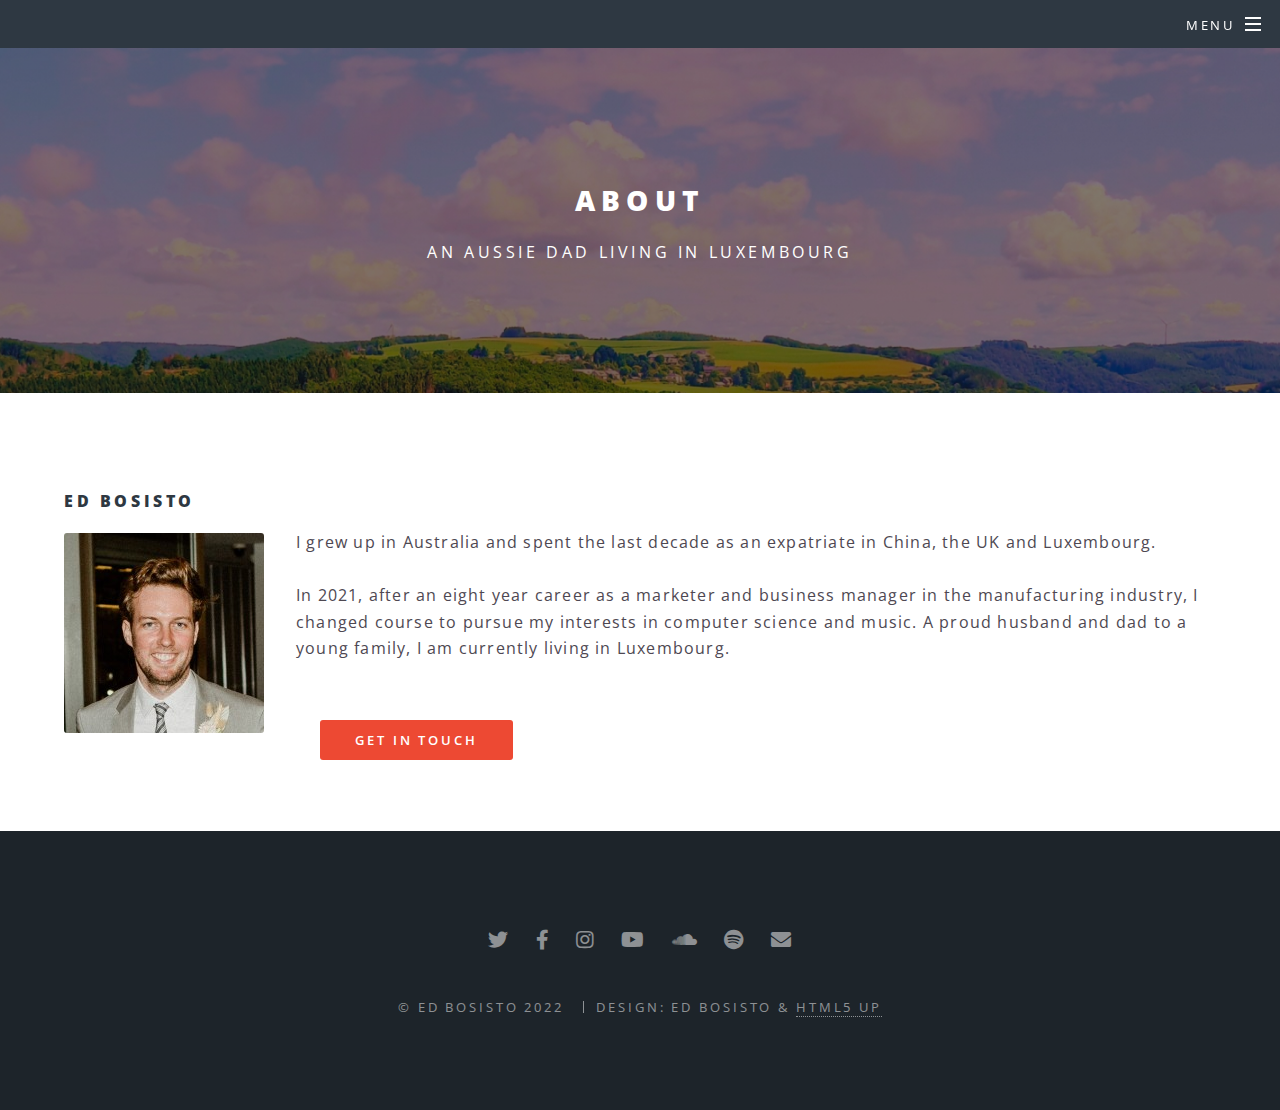
==== commit 4d7910b6: "Update about.html" ====
--- a/about.html
+++ b/about.html
@@ -22,27 +22,27 @@
   <!-- Page Wrapper -->
   <div id="page-wrapper">
 
-    <!-- Header -->
-    <header id="header">
-      <h1><a href="index.html">Ed Bosisto</a></h1>
-      <nav id="nav">
-        <ul>
-          <li class="special">
-            <a href="#menu" class="menuToggle"><span>Menu</span></a>
-            <div id="menu">
-              <ul>
-                <li><a href="about.html">About</a></li>
-                <li><a href="programmer.html">Programmer</a></li>
-                <li><a href="web-dev.html">Web Development</a></li>
-                <li><a href="music.html">Music</a></li>
-                <li><a href="blog.html">Blog</a></li>
-                <li><a href="contact.html">Contact</a></li>
-              </ul>
-            </div>
-          </li>
-        </ul>
-      </nav>
-    </header>
+<!-- Header -->
+		<header id="header" class="alt">
+			<h1><a href="https://edbosisto.com/">Ed Bosisto</a></h1>
+			<nav id="nav">
+				<ul>
+					<li class="special">
+						<a href="#menu" class="menuToggle"><span>Menu</span></a>
+						<div id="menu">
+							<ul>
+								<li><a href="about">About</a></li>
+								<li><a href="programmer">Programmer</a></li>
+								<li><a href="web-dev">Web Development</a></li>
+								<li><a href="music">Music</a></li>
+								<li><a href="blog">Blog</a></li>
+								<li><a href="contact">Contact</a></li>
+							</ul>
+						</div>
+					</li>
+				</ul>
+			</nav>
+		</header>
 
     <!-- Main -->
     <article id="main">
@@ -61,7 +61,7 @@
             </p>
             <div class="row">
               <div class="col-6 col-12-medium">
-                <a href="contact.html" class="button primary">Get in touch</a>
+                <a href="contact" class="button primary">Get in touch</a>
               </div>
             </div>
           </section>
